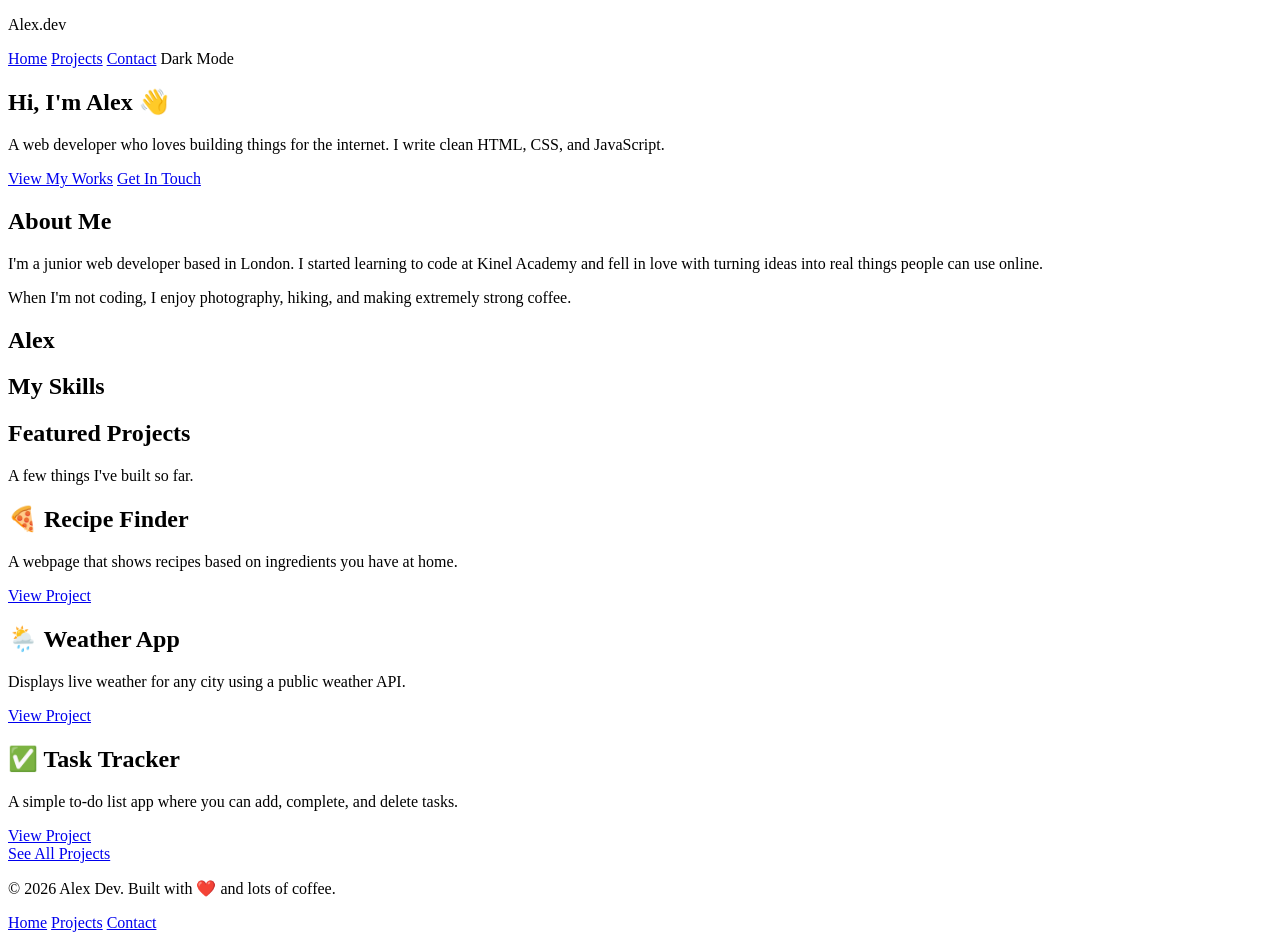
==== index.html @ a6b33ef6 "first commit" ====
<!DOCTYPE html>
<!--
  ============================================================
  WEEK 2 — HTML Basics & Semantic HTML
  ============================================================

  Key concepts introduced here:
  - The HTML document skeleton (DOCTYPE, html, head, body)
  - Headings (h1–h3), paragraphs, images, links, lists
  ============================================================
-->

<!-- lang="en" tells browsers and screen readers the page language -->
<html lang="en">

<head>
  <!-- ======================================================
    HEAD SECTION — Invisible metadata about the page
    Nothing in <head> appears on screen directly.
  ====================================================== -->

  <!-- UTF-8 handles all characters: emojis, accents, symbols -->
  <meta charset="UTF-8" />

  <!-- Without this, mobile browsers zoom out to show a "desktop" view.
       width=device-width makes the page match the device screen width. -->
  <meta name="viewport" content="width=device-width, initial-scale=1.0" />

  <!-- This text appears in the browser tab -->
  <title>Alex Dev — Web Developer</title>
</head>

<!-- For icons -->
<!-- win+. -->

<body>
  <!-- Header -->
  <header>
    <p>Alex.dev</p>

    <nav>
      <a href="home">Home</a>
      <a href="projects">Projects</a>
      <a href="contact">Contact</a>
      <span>Dark Mode</span>
    </nav>
  </header>

  <!-- Main -->
  <main>

    <!-- hero section/showcase -->
    <section>
      <h1>Hi, I'm Alex 👋</h1>

      <p>A web developer who loves building things for the internet. I write clean HTML, CSS, and JavaScript.</p>

      <a href="projects">View My Works</a>
      <a href="contacts">Get In Touch</a>
    </section>

    <!-- About Me Section -->
     <section>
      <h2>About Me</h2>
      <p>I'm a junior web developer based in London. I started learning to code at Kinel Academy and fell in love with turning ideas into real things people can use online.</p>

      <p>When I'm not coding, I enjoy photography, hiking, and making extremely strong coffee.</p>

      <h1>Alex</h1>
     </section> 

     <!-- My Skill Section -->
      <section>
        <h2>My Skills</h2>
      </section>


      <!-- Featured Projects Section -->
       <section>
        <h2>Featured Projects</h2>
        <p>A few things I've built so far.</p>

        <!-- 1st card -->
        <article>
          <h2>🍕 Recipe Finder</h2>
          <p>A webpage that shows recipes based on ingredients you have at home.</p>
          <a href="projects">View Project</a>
        </article>

        <!-- 2nd card -->
        <article>
          <h2>🌦️ Weather App</h2>
          <p>Displays live weather for any city using a public weather API.</p>
          <a href="projects">View Project</a>
        </article>

        <!-- 3rd card -->
        <article>
          <h2>✅ Task Tracker</h2>
          <p>A simple to-do list app where you can add, complete, and delete tasks.</p>
          <a href="projects">View Project</a>
        </article>

        <a href="projects">See All Projects</a>

       </section>
      
  </main>


  <footer>
    <p>&copy; 2026 Alex Dev. Built with ❤️ and lots of coffee.</p>

    <nav>
      <a href="home">Home</a>
      <a href="projects">Projects</a>
      <a href="contact">Contact</a>
    </nav>
  </footer>



  

    <!-- <h1> is the most important heading — there should only be ONE per page.
        It's the main title of the page. -->
    <!-- <h1>Hi, I'm Alex</h1> -->

    <!-- <p> is a paragraph — blocks of text content -->
    <!-- <p class="hero-subtitle">
    A web developer who loves building things for the internet.
    I write clean HTML, CSS, and JavaScript.
    </p> -->

    <!-- WEEK 2: Images need two attributes:
            - src: WHERE the image file is
            - alt: a TEXT DESCRIPTION of the image (accessibility)
            Never skip alt text. Screen readers read it aloud. -->

    <!-- <img src="avatar.webp" alt="User Avatar" /> -->
    <!-- <img
        src="https://placehold.co/300x300/ff6b35/ffffff?text=Alex"
        alt="Alex, a smiling web developer"
        width="300"
        height="300"
    /> -->

    <!-- <a href="https://www.kinelacademy.com" target="_blank">Visit KineL Academy</a> -->
    <!-- <input type="text" placeholder="Enter your name"  /> -->


</body>
</html>
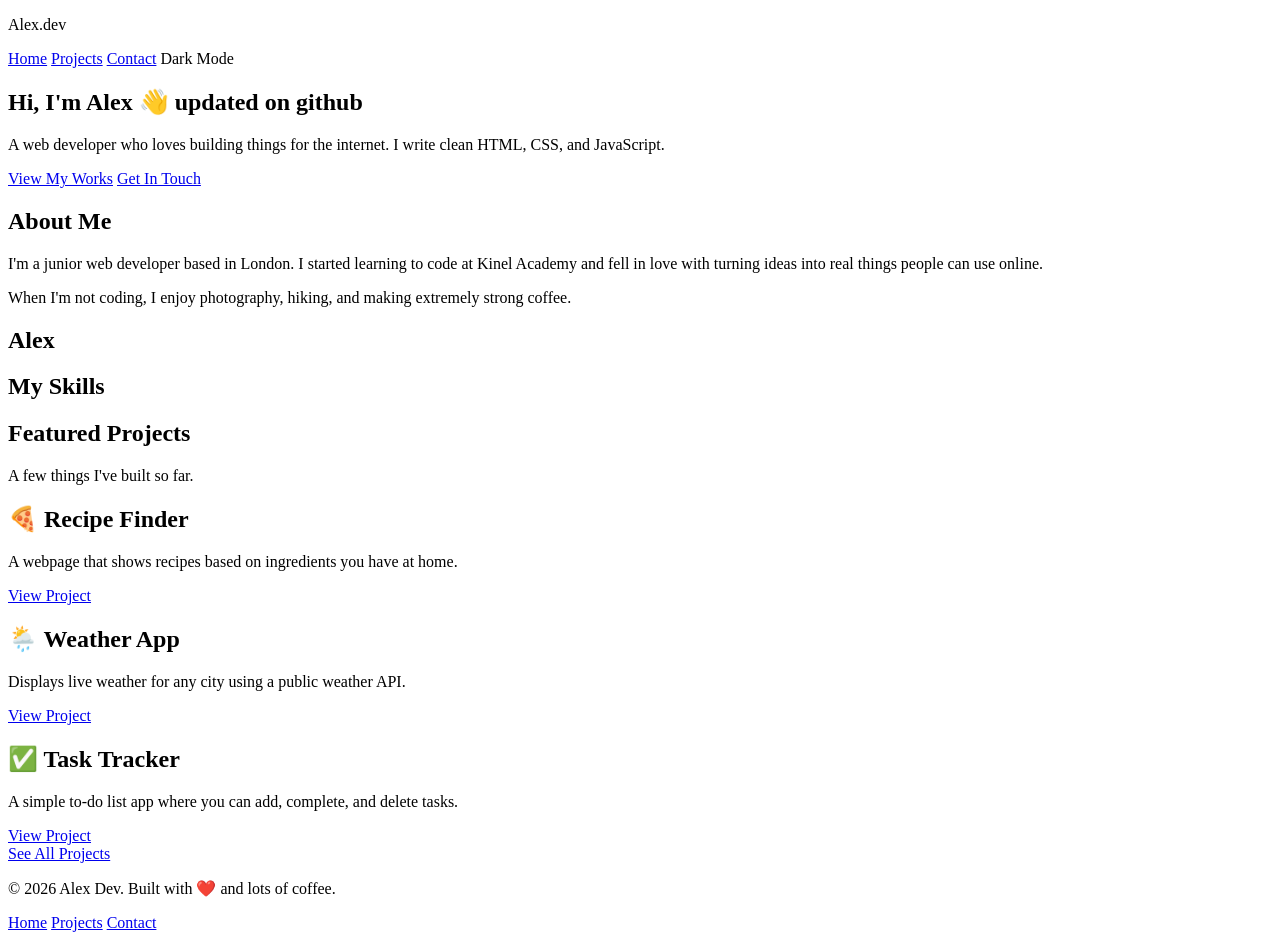
==== commit b45618aa: "updated index file" ====
--- a/index.html
+++ b/index.html
@@ -51,7 +51,7 @@
 
     <!-- hero section/showcase -->
     <section>
-      <h1>Hi, I'm Alex 👋</h1>
+      <h1>Hi, I'm Alex 👋 updated on github</h1>
 
       <p>A web developer who loves building things for the internet. I write clean HTML, CSS, and JavaScript.</p>
 
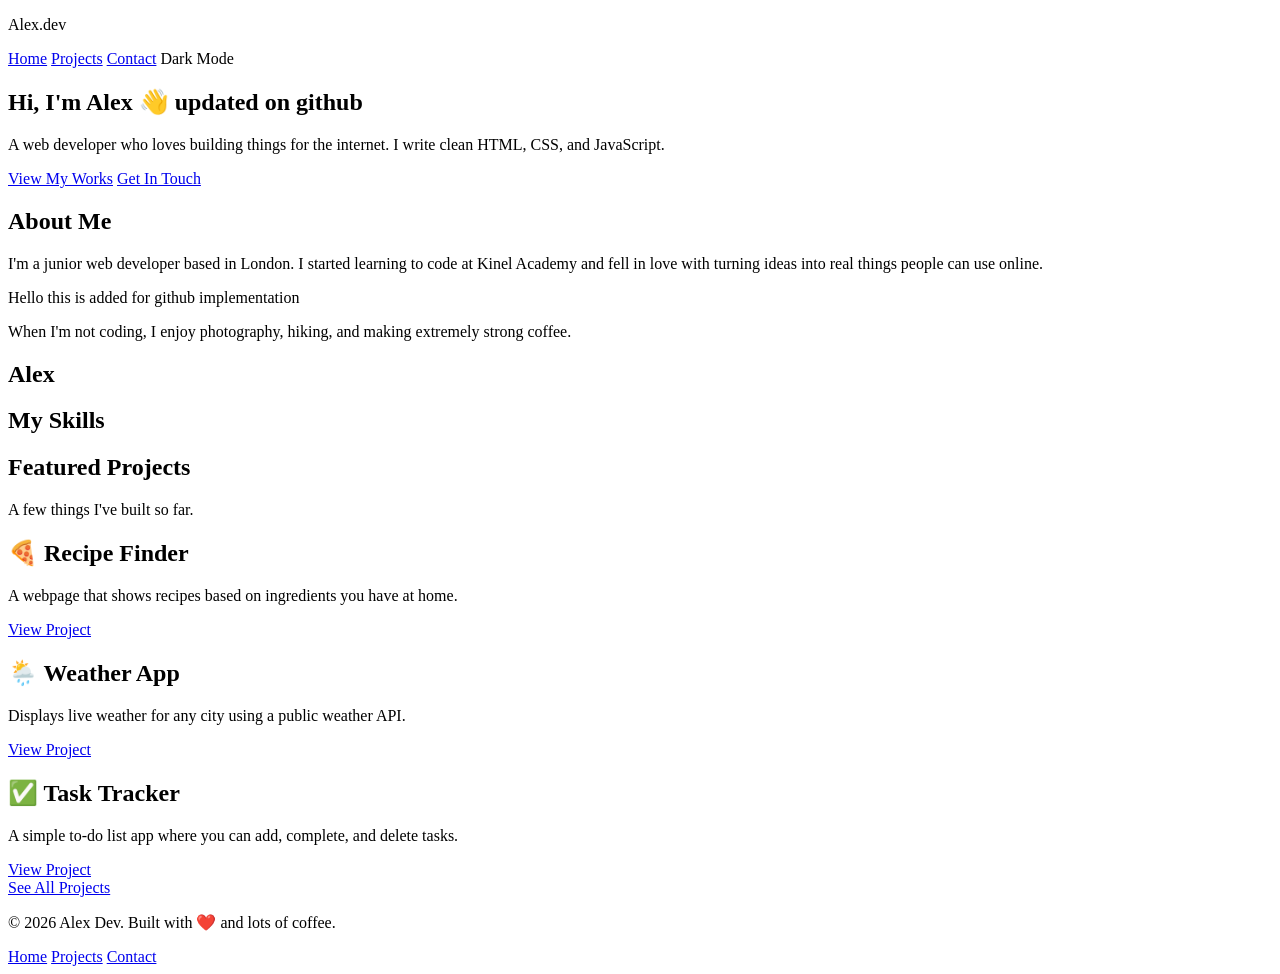
==== commit 6a4e2f04: "updated index file" ====
--- a/index.html
+++ b/index.html
@@ -63,6 +63,8 @@
      <section>
       <h2>About Me</h2>
       <p>I'm a junior web developer based in London. I started learning to code at Kinel Academy and fell in love with turning ideas into real things people can use online.</p>
+
+      <p>Hello this is added for github implementation</p>
 
       <p>When I'm not coding, I enjoy photography, hiking, and making extremely strong coffee.</p>
 
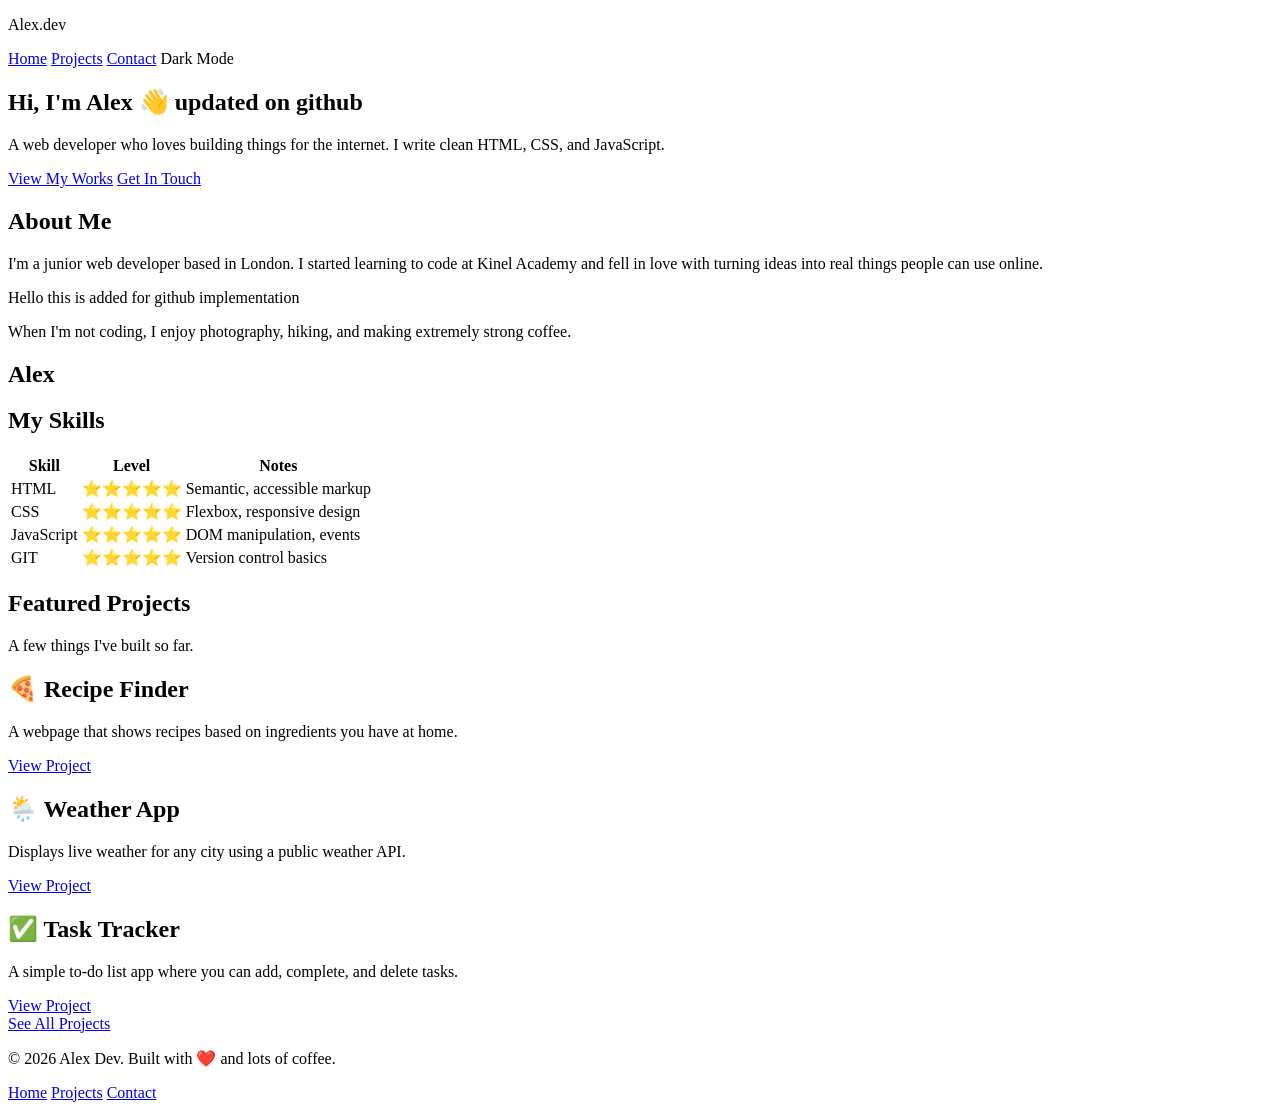
==== commit c58f8a18: "added links and table" ====
--- a/index.html
+++ b/index.html
@@ -39,9 +39,9 @@
     <p>Alex.dev</p>
 
     <nav>
-      <a href="home">Home</a>
-      <a href="projects">Projects</a>
-      <a href="contact">Contact</a>
+      <a href="index.html" target="_blank">Home</a>
+      <a href="projects.html" target="_blank">Projects</a>
+      <a href="contact.html" target="_blank">Contact</a>
       <span>Dark Mode</span>
     </nav>
   </header>
@@ -71,9 +71,54 @@
       <h1>Alex</h1>
      </section> 
 
+     <!-- row & column -->
+
      <!-- My Skill Section -->
       <section>
         <h2>My Skills</h2>
+
+        <table>
+          <!-- Header part -->
+          <thead>
+            <tr>
+              <th>Skill</th>
+              <th>Level</th>
+              <th>Notes</th>
+            </tr>
+          </thead>
+
+          <!-- Body part -->
+          <tbody>
+            <!-- row 1 -->
+            <tr>
+              <td>HTML</td>
+              <td>⭐⭐⭐⭐⭐</td>
+              <td>Semantic, accessible markup</td>
+            </tr>
+           <!-- row 2 -->
+            <tr>
+              <td>CSS</td>
+              <td>⭐⭐⭐⭐⭐</td>
+              <td>Flexbox, responsive design</td>
+            </tr>
+            <!-- row 3 -->
+            <tr>
+              <td>JavaScript</td>
+              <td>⭐⭐⭐⭐⭐</td>
+              <td>DOM manipulation, events</td>
+            </tr>
+            <!-- row 4 -->
+            <tr>
+              <td>GIT</td>
+              <td>⭐⭐⭐⭐⭐</td>
+              <td>Version control basics</td>
+            </tr>
+          </tbody>
+
+
+
+
+        </table>
       </section>
 
 
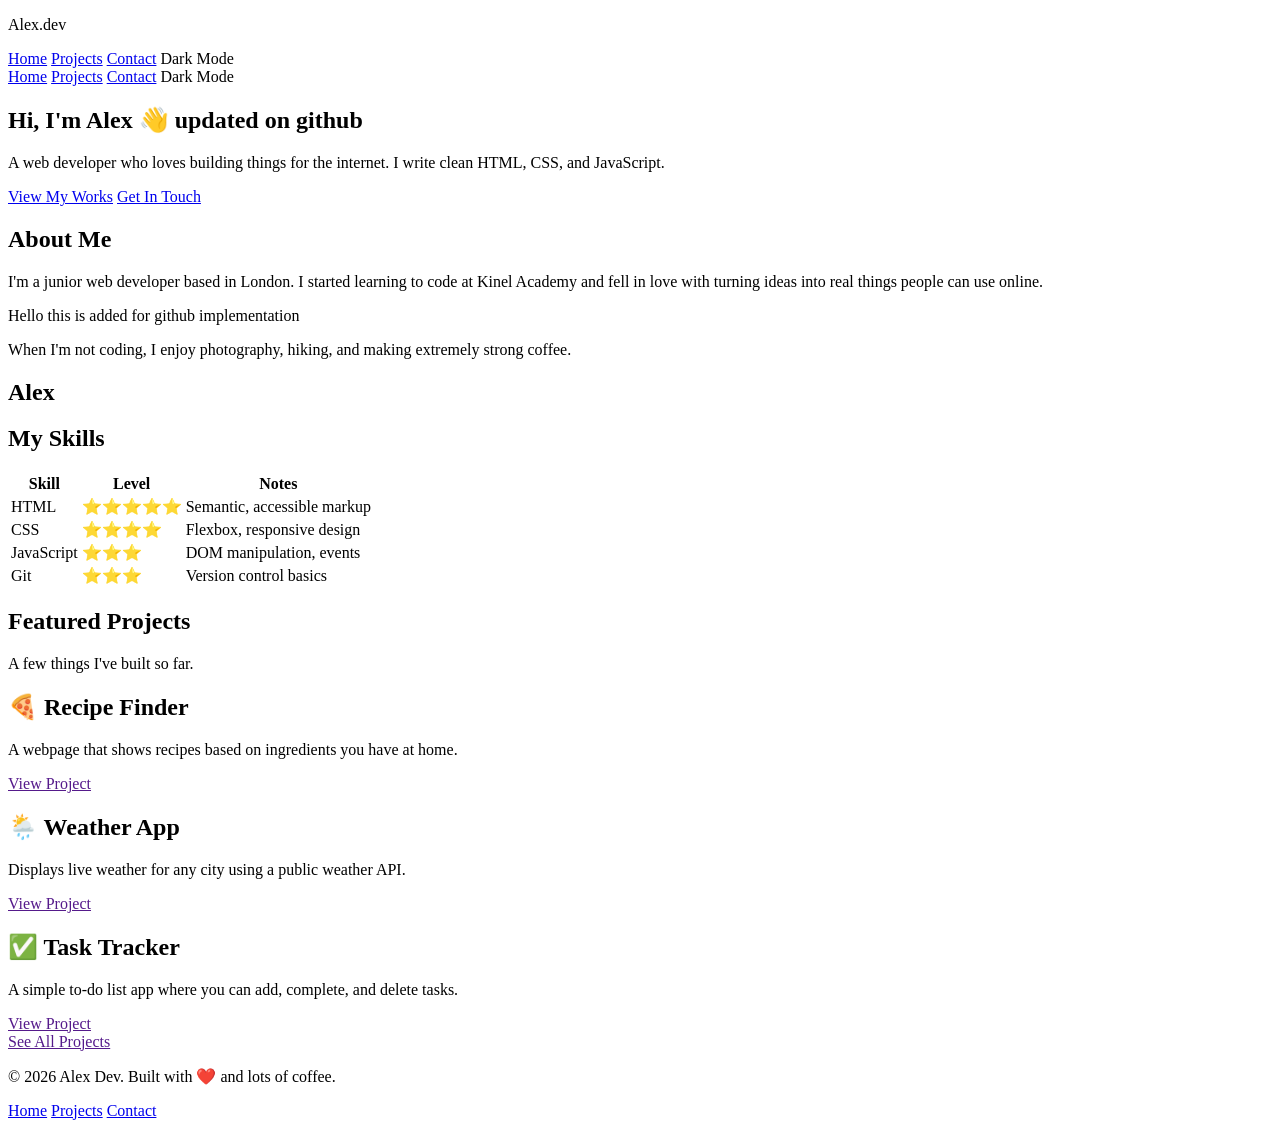
==== commit 19ac1be7: "added links and table" ====
--- a/index.html
+++ b/index.html
@@ -30,13 +30,25 @@
   <title>Alex Dev — Web Developer</title>
 </head>
 
-<!-- For icons -->
-<!-- win+. -->
 
 <body>
   <!-- Header -->
   <header>
     <p>Alex.dev</p>
+    <!-- <nav> wraps navigation links — tells browsers this is site navigation -->
+    <nav>
+        <!-- href="index.html" links to the home page (current page) -->
+        <a href="index.html" class="active">Home</a>
+
+        <!-- href="projects.html" links to our second page (Week 3) -->
+        <a href="projects.html">Projects</a>
+
+        <!-- href="contact.html" links to our third page (Week 3) -->
+        <a href="contact.html">Contact</a>
+        
+        <span>Dark Mode</span>
+      </ul>
+    </nav>
 
     <nav>
       <a href="index.html" target="_blank">Home</a>
@@ -71,90 +83,97 @@
       <h1>Alex</h1>
      </section> 
 
-     <!-- row & column -->
+     <!-- =========== SKILLS SECTION =========== -->
+    <!--
+      WEEK 3: We use a <table> here to display structured data (skills + levels).
+      Rule: Tables are for DATA, never for page layout.
+    -->
+    <section class="skills" id="skills">
 
-     <!-- My Skill Section -->
-      <section>
-        <h2>My Skills</h2>
+      <h2>My Skills</h2>
 
-        <table>
-          <!-- Header part -->
-          <thead>
-            <tr>
-              <th>Skill</th>
-              <th>Level</th>
-              <th>Notes</th>
-            </tr>
-          </thead>
+      <!--
+        TABLE ANATOMY (Week 3):
+        <table>  — the table container(divided into 2 parts ===> thead and tbody)
+        <thead>  — table header group (column titles)
+        <tbody>  — table body (the actual data rows)
+        <tr>     — table row
+        <th>     — table header cell (bold by default)
+        <td>     — table data cell
+      -->
+      <table class="skills-table">
+        <!-- Head part -->
+        <thead>
+          <tr>
+            <th>Skill</th>
+            <th>Level</th>
+            <th>Notes</th>
+          </tr>
+        </thead>
 
-          <!-- Body part -->
-          <tbody>
-            <!-- row 1 -->
-            <tr>
-              <td>HTML</td>
-              <td>⭐⭐⭐⭐⭐</td>
-              <td>Semantic, accessible markup</td>
-            </tr>
-           <!-- row 2 -->
-            <tr>
-              <td>CSS</td>
-              <td>⭐⭐⭐⭐⭐</td>
-              <td>Flexbox, responsive design</td>
-            </tr>
-            <!-- row 3 -->
-            <tr>
-              <td>JavaScript</td>
-              <td>⭐⭐⭐⭐⭐</td>
-              <td>DOM manipulation, events</td>
-            </tr>
-            <!-- row 4 -->
-            <tr>
-              <td>GIT</td>
-              <td>⭐⭐⭐⭐⭐</td>
-              <td>Version control basics</td>
-            </tr>
-          </tbody>
+        <!-- Body part -->
+        <tbody>
+          <tr>
+            <td>HTML</td>
+            <td>⭐⭐⭐⭐⭐</td>
+            <td>Semantic, accessible markup</td>
+          </tr>
+          <tr>
+            <td>CSS</td>
+            <td>⭐⭐⭐⭐</td>
+            <td>Flexbox, responsive design</td>
+          </tr>
+          <tr>
+            <td>JavaScript</td>
+            <td>⭐⭐⭐</td>
+            <td>DOM manipulation, events</td>
+          </tr>
+          <tr>
+            <td>Git</td>
+            <td>⭐⭐⭐</td>
+            <td>Version control basics</td>
+          </tr>
+        </tbody>
+      </table>
+
+    </section>
 
 
+    <!-- FOR STUDENTS ==> Include the correct href for the links in this section  -->
+    <!-- Featured Projects Section -->
+      <section>
+      <h2>Featured Projects</h2>
+      <p>A few things I've built so far.</p>
 
+      <!-- 1st card -->
+      <article>
+        <h2>🍕 Recipe Finder</h2>
+        <p>A webpage that shows recipes based on ingredients you have at home.</p>
+        <a href="">View Project</a>
+      </article>
 
-        </table>
+      <!-- 2nd card -->
+      <article>
+        <h2>🌦️ Weather App</h2>
+        <p>Displays live weather for any city using a public weather API.</p>
+        <a href="">View Project</a>
+      </article>
+
+      <!-- 3rd card -->
+      <article>
+        <h2>✅ Task Tracker</h2>
+        <p>A simple to-do list app where you can add, complete, and delete tasks.</p>
+        <a href="">View Project</a>
+      </article>
+
+      <a href="">See All Projects</a>
+
       </section>
-
-
-      <!-- Featured Projects Section -->
-       <section>
-        <h2>Featured Projects</h2>
-        <p>A few things I've built so far.</p>
-
-        <!-- 1st card -->
-        <article>
-          <h2>🍕 Recipe Finder</h2>
-          <p>A webpage that shows recipes based on ingredients you have at home.</p>
-          <a href="projects">View Project</a>
-        </article>
-
-        <!-- 2nd card -->
-        <article>
-          <h2>🌦️ Weather App</h2>
-          <p>Displays live weather for any city using a public weather API.</p>
-          <a href="projects">View Project</a>
-        </article>
-
-        <!-- 3rd card -->
-        <article>
-          <h2>✅ Task Tracker</h2>
-          <p>A simple to-do list app where you can add, complete, and delete tasks.</p>
-          <a href="projects">View Project</a>
-        </article>
-
-        <a href="projects">See All Projects</a>
-
-       </section>
       
   </main>
 
 
+    <!-- FOR STUDENTS ==> Include the correct href for the links in this footer  -->
   <footer>
     <p>&copy; 2026 Alex Dev. Built with ❤️ and lots of coffee.</p>
 
@@ -166,35 +185,5 @@
   </footer>
 
 
-
-  
-
-    <!-- <h1> is the most important heading — there should only be ONE per page.
-        It's the main title of the page. -->
-    <!-- <h1>Hi, I'm Alex</h1> -->
-
-    <!-- <p> is a paragraph — blocks of text content -->
-    <!-- <p class="hero-subtitle">
-    A web developer who loves building things for the internet.
-    I write clean HTML, CSS, and JavaScript.
-    </p> -->
-
-    <!-- WEEK 2: Images need two attributes:
-            - src: WHERE the image file is
-            - alt: a TEXT DESCRIPTION of the image (accessibility)
-            Never skip alt text. Screen readers read it aloud. -->
-
-    <!-- <img src="avatar.webp" alt="User Avatar" /> -->
-    <!-- <img
-        src="https://placehold.co/300x300/ff6b35/ffffff?text=Alex"
-        alt="Alex, a smiling web developer"
-        width="300"
-        height="300"
-    /> -->
-
-    <!-- <a href="https://www.kinelacademy.com" target="_blank">Visit KineL Academy</a> -->
-    <!-- <input type="text" placeholder="Enter your name"  /> -->
-
-
 </body>
 </html>
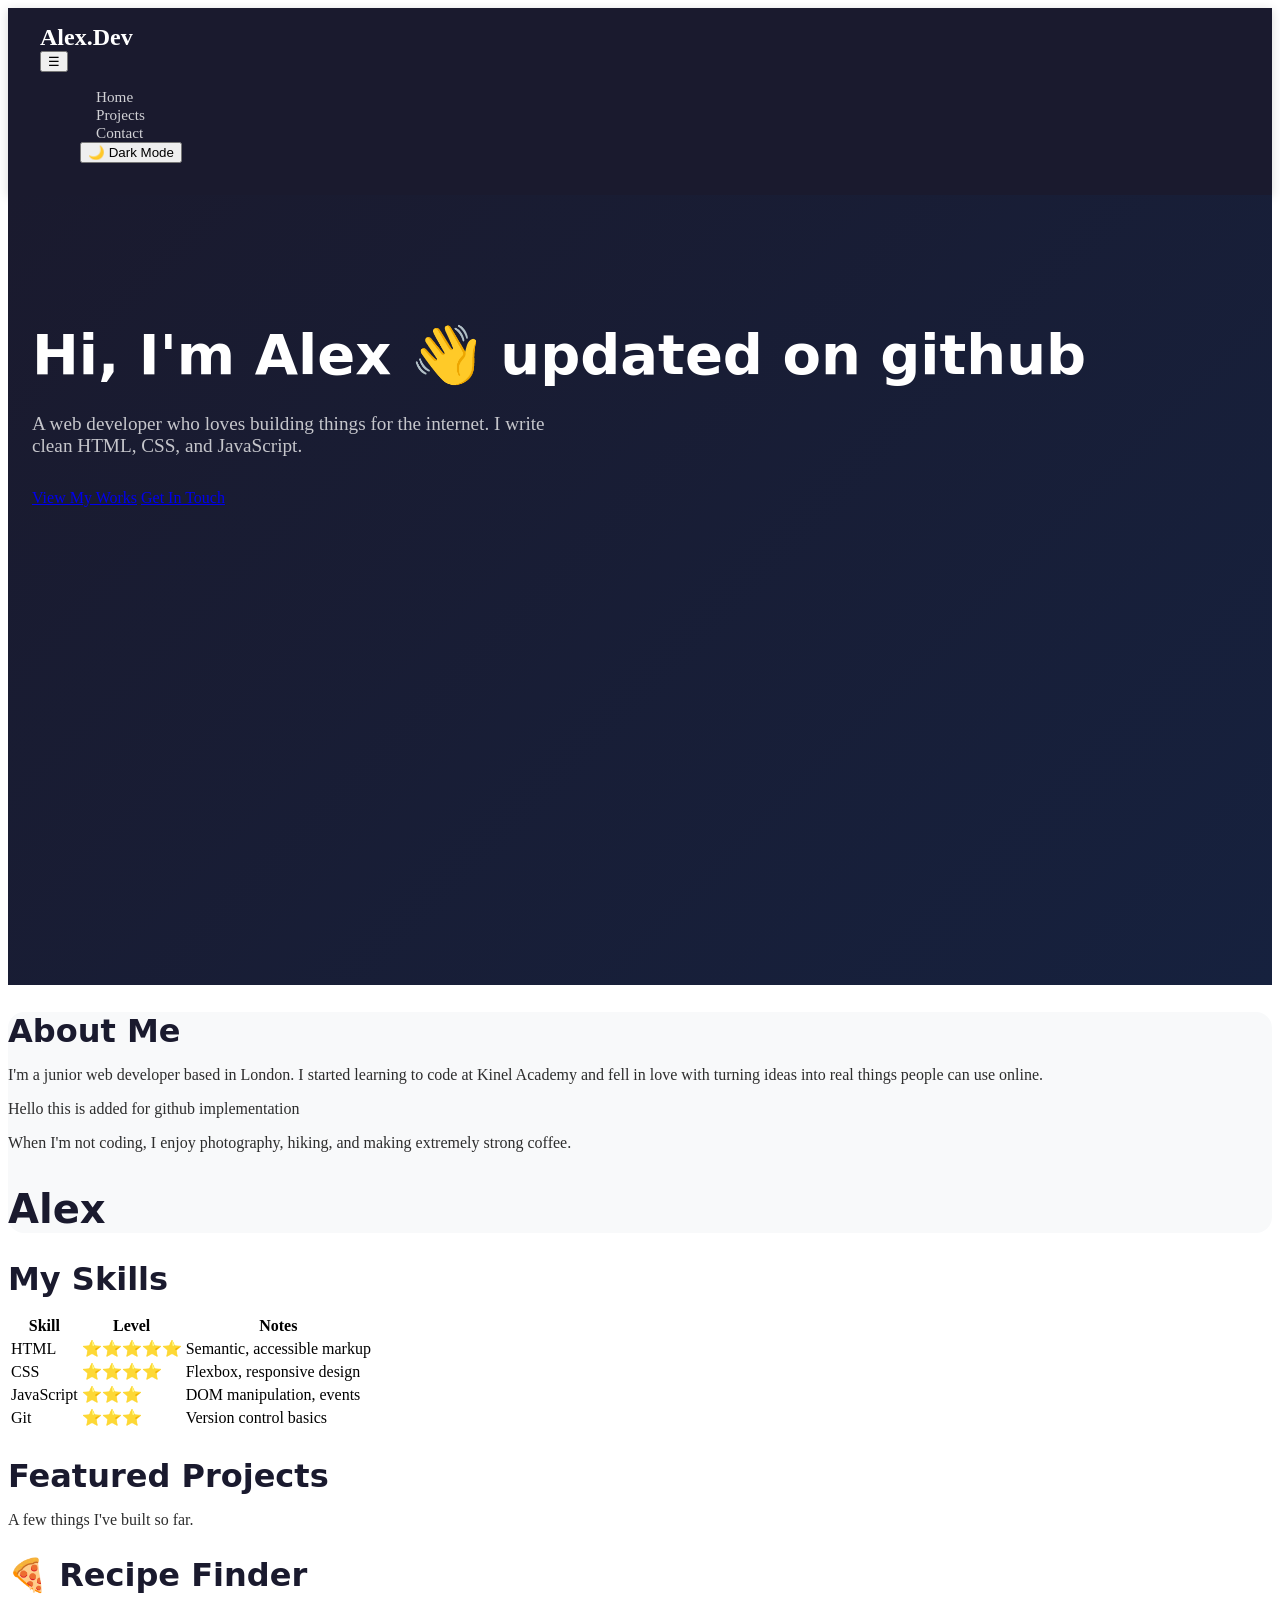
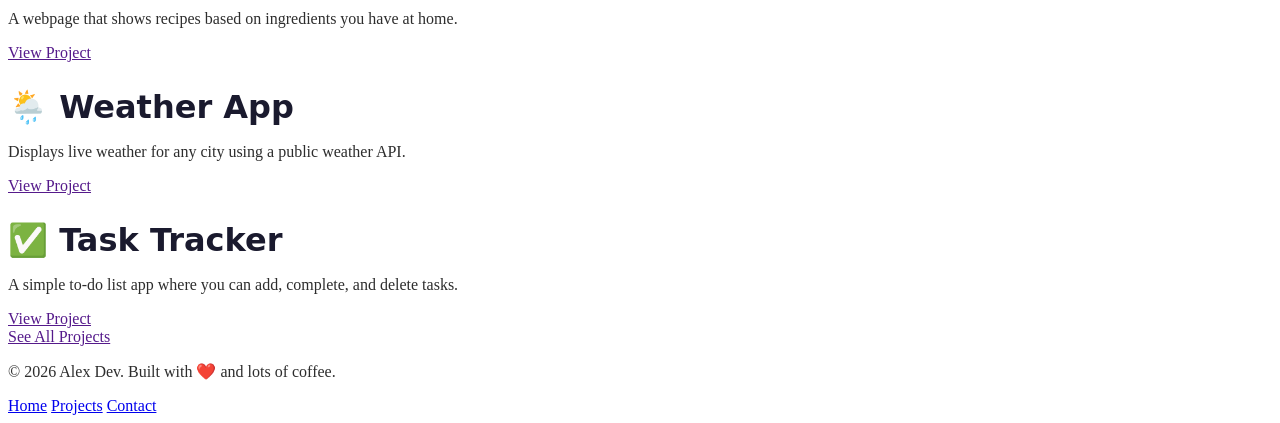
==== commit 6fe76542: "CSS fundamentals" ====
--- a/index.html
+++ b/index.html
@@ -28,51 +28,60 @@
 
   <!-- This text appears in the browser tab -->
   <title>Alex Dev — Web Developer</title>
+  <!-- WEEK 3: This line links our external CSS file.
+       rel="stylesheet" tells the browser what kind of file it is.
+       href is the path to the file, relative to this HTML file. -->
+  <link rel="stylesheet" href="style.css">
 </head>
 
 
 <body>
   <!-- Header -->
-  <header>
-    <p>Alex.dev</p>
+ <header class="site-header">
+
+    <!-- The site name / logo -->
+    <div class="logo">
+      <a href="index.html">Alex<span class="accent">.</span>Dev</a>
+    </div>
+
+    <button> ☰  </button>
+
     <!-- <nav> wraps navigation links — tells browsers this is site navigation -->
-    <nav>
+    <nav class="main-nav" id="mainNav">
+      <ul>
         <!-- href="index.html" links to the home page (current page) -->
-        <a href="index.html" class="active">Home</a>
+        <li><a href="index.html" class="active">Home</a></li>
 
         <!-- href="projects.html" links to our second page (Week 3) -->
-        <a href="projects.html">Projects</a>
+        <li><a href="projects.html">Projects</a></li>
 
         <!-- href="contact.html" links to our third page (Week 3) -->
-        <a href="contact.html">Contact</a>
-        
-        <span>Dark Mode</span>
+        <li><a href="contact.html">Contact</a></li>
+
+        <li>
+          <button class="dark-toggle" id="darkToggle">🌙 Dark Mode</button>
+        </li>
       </ul>
     </nav>
+  </header>
 
-    <nav>
-      <a href="index.html" target="_blank">Home</a>
-      <a href="projects.html" target="_blank">Projects</a>
-      <a href="contact.html" target="_blank">Contact</a>
-      <span>Dark Mode</span>
-    </nav>
-  </header>
 
   <!-- Main -->
   <main>
 
     <!-- hero section/showcase -->
-    <section>
+    <section class="hero" id="home">
       <h1>Hi, I'm Alex 👋 updated on github</h1>
 
-      <p>A web developer who loves building things for the internet. I write clean HTML, CSS, and JavaScript.</p>
+      <p class="hero-subtitle">
+        A web developer who loves building things for the internet. I write clean HTML, CSS, and JavaScript.</p>
 
       <a href="projects">View My Works</a>
       <a href="contacts">Get In Touch</a>
     </section>
 
     <!-- About Me Section -->
-     <section>
+     <section class="about" id="about">
       <h2>About Me</h2>
       <p>I'm a junior web developer based in London. I started learning to code at Kinel Academy and fell in love with turning ideas into real things people can use online.</p>
 
--- a/style.css
+++ b/style.css
@@ -0,0 +1,150 @@
+
+  /* ============================================================
+  ALEX DEV PORTFOLIO — style.css
+
+  WEEK 3: Colors, fonts, spacing (added in Week 3) */
+
+/* CSS Variable
+ :root { --brand-color: #FF6B35; } h1 { color: var(--brand-color); } — define once on :root, use anywhere
+with var(). */
+
+/* ============================================================
+   1. CSS VARIABLES (Custom Properties)
+   ============================================================
+   WEEK 3 — CSS Fundamentals
+
+   CSS variables let you define a value ONCE and reuse it everywhere.
+   Change one variable → the change updates across the entire site.
+
+   Syntax: --variable-name: value;
+   Usage:  color: var(--variable-name);
+
+   We define them on :root so they're available on every element.
+   ============================================================ */
+
+:root {
+  /* Colour palette */
+  --color-primary:    #ff6b35;   /* Orange — our main brand colour */
+  --color-secondary:  #1a1a2e;   /* Deep navy — used for dark backgrounds */
+  --color-accent:     #e94560;   /* Pink-red — for highlights and hover states */
+
+  /* Background and text colours */
+  --color-bg:         #ffffff;   /* Page background */
+  --color-bg-soft:    #f8f9fa;   /* Slightly off-white for sections */
+  --color-text:       #2d2d2d;   /* Main body text — NOT pure black (easier on eyes) */
+  --color-text-muted: #6b7280;   /* Lighter text for subtitles and captions */
+
+  /* Border */
+  --color-border:     #e5e7eb;
+
+  /* Spacing scale — consistent gaps throughout the site */
+  --space-xs:   0.5rem;    /*  8px */
+  --space-sm:   1rem;      /* 16px */
+  --space-md:   1.5rem;    /* 24px */
+  --space-lg:   2rem;      /* 32px */
+  --space-xl:   3rem;      /* 48px */
+  --space-2xl:  5rem;      /* 80px */
+
+  /* Typography */
+  --font-body:    'Segoe UI', system-ui, sans-serif;
+  --font-heading: 'Segoe UI', system-ui, sans-serif;
+
+  /* Borders */
+  --radius-sm:  4px;
+  --radius-md:  8px;
+  --radius-lg:  16px;
+
+  /* Transitions */
+  --transition: 0.2s ease;
+}
+
+
+.site-header {
+  align-items: center;                 /* Vertically centre both */
+  padding: var(--space-sm) var(--space-lg);
+  background-color: var(--color-secondary);
+  top: 0;
+  z-index: 100;                        /* Ensure it stays above all other content */
+  box-shadow: 0 2px 10px rgba(0, 0, 0, 0.15);
+}
+
+/* Logo link */
+.logo a {
+  font-size: 1.5rem;
+  font-weight: 700;
+  color: white;
+  text-decoration: none;
+}
+
+/* Navigation list — horizontal links */
+.main-nav ul {
+  align-items: center;
+  gap: var(--space-md);    /* Space between nav items */
+  list-style: none;        /* Remove bullet points */
+}
+
+.main-nav a {
+  color: rgba(255, 255, 255, 0.8);   /* Slightly transparent white */
+  font-size: 0.95rem;
+  font-weight: 500;
+  text-decoration: none;
+  transition: color var(--transition);
+  padding: var(--space-xs) var(--space-sm);
+  border-radius: var(--radius-sm);
+}
+
+
+/* ============================================================
+   3. TYPOGRAPHY
+   ============================================================
+   WEEK 3 — CSS Fundamentals: Fonts & Text
+   ============================================================ */
+
+h1, h2, h3, h4 {
+  font-family: var(--font-heading);
+  line-height: 1.2;              /* Tighter line-height for headings */
+  color: var(--color-secondary); /* Headings use our dark navy colour */
+  margin-bottom: var(--space-sm);
+}
+
+h1 { font-size: 2.5rem; }   /* 40px */
+h2 { font-size: 2rem; }     /* 32px */
+h3 { font-size: 1.5rem; }   /* 24px */
+
+p {
+  margin-bottom: var(--space-sm);
+  color: var(--color-text);
+}
+
+/* HERO SECTION */
+
+.hero {
+  justify-content: center;   /* Centre vertically */
+  align-items: flex-start;   /* Align to the left */
+  min-height: 70vh;          /* At least 70% of the viewport height */
+  background: linear-gradient(135deg, var(--color-secondary) 0%, #16213e 100%);
+  color: white;
+  padding: var(--space-2xl) var(--space-md);
+  max-width: 100%;
+}
+
+.hero h1 {
+  font-size: clamp(2rem, 5vw, 3.5rem); /* Fluid font size — scales with viewport */
+  color: white;
+  margin-bottom: var(--space-md);
+}
+.hero-subtitle {
+  font-size: 1.2rem;
+  color: rgba(255, 255, 255, 0.75);
+  max-width: 540px;
+  margin-bottom: var(--space-lg);
+}
+
+/* ============================================================
+   ABOUT SECTION
+   ============================================================ */
+
+.about {
+  background-color: var(--color-bg-soft);
+  border-radius: var(--radius-lg);
+}
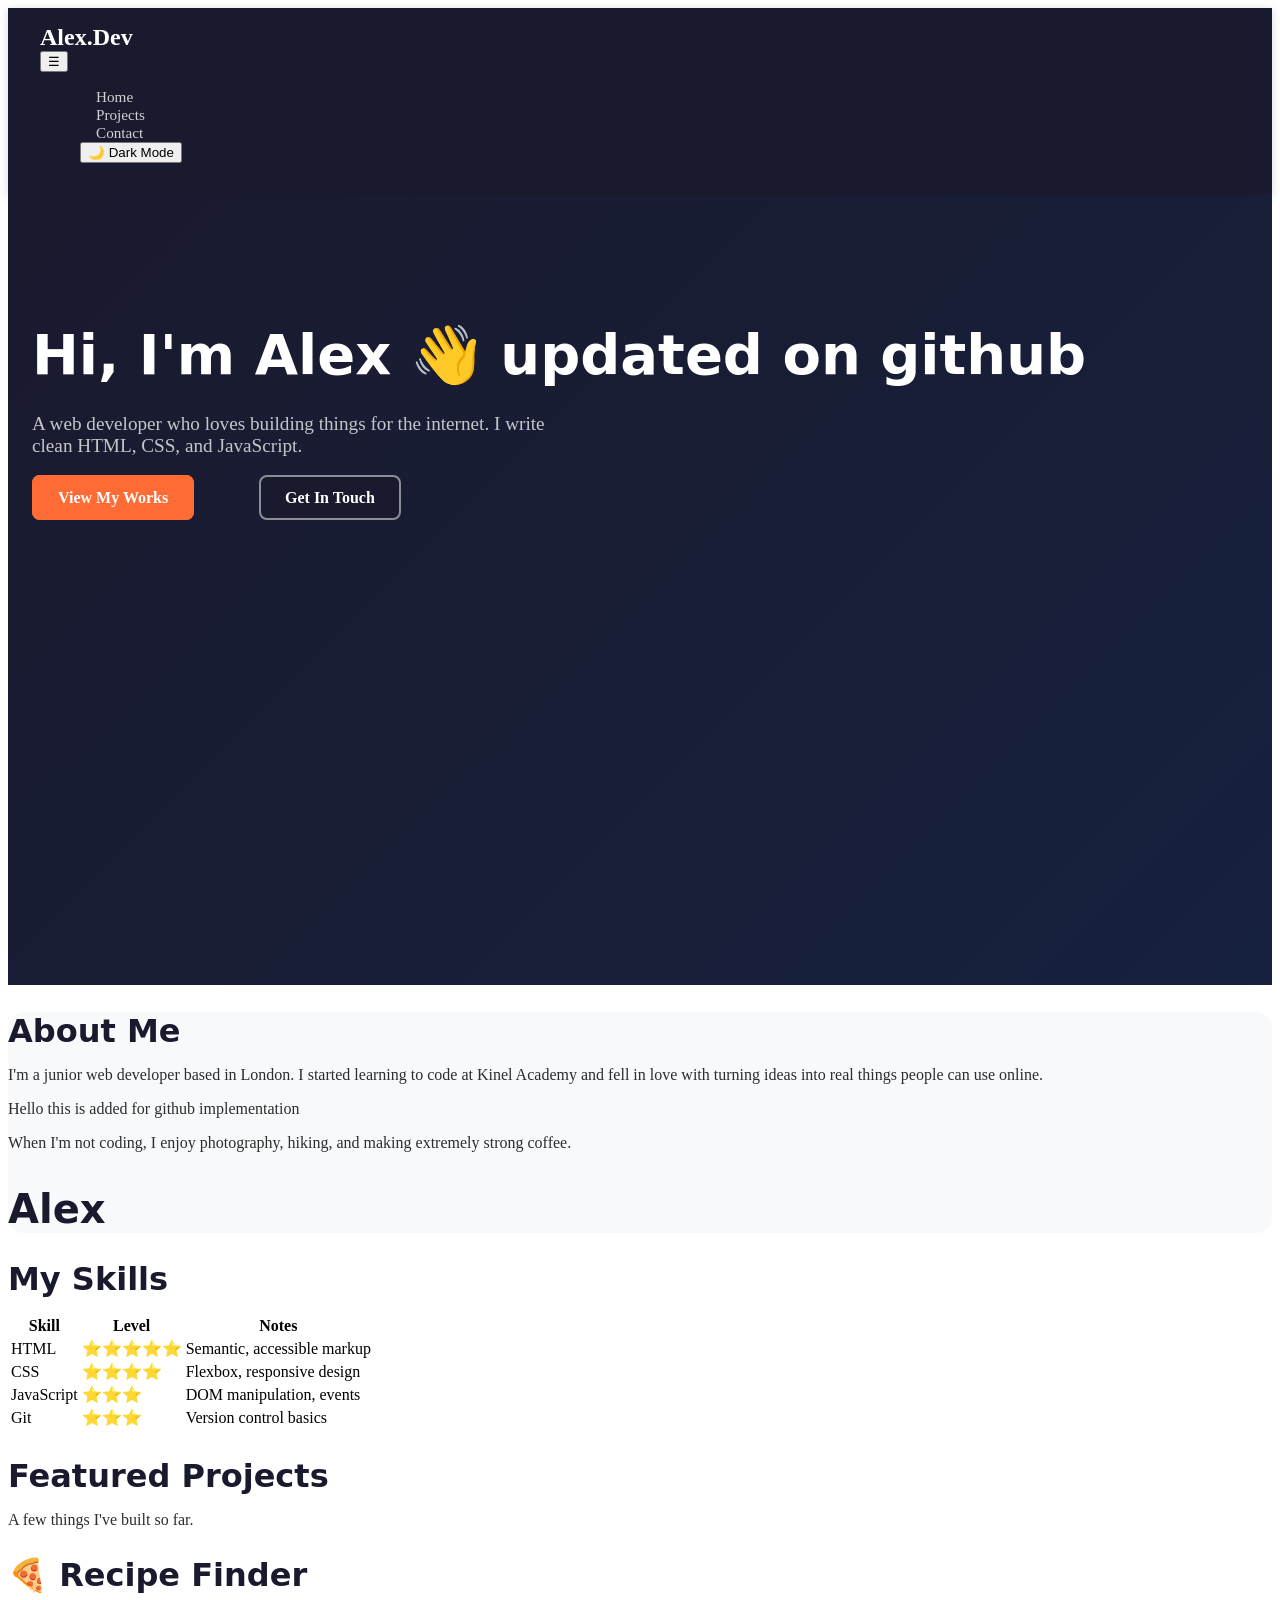
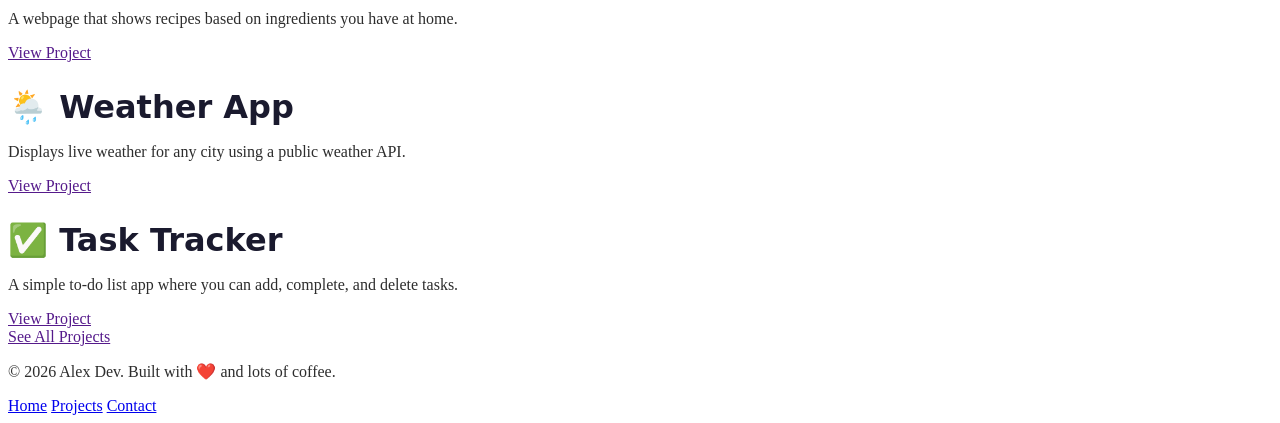
==== commit 1aa82143: "Merge pull request #3 from Web2-Dev/Mentor-Zee Mentor zee" ====
--- a/index.html
+++ b/index.html
@@ -76,8 +76,12 @@
       <p class="hero-subtitle">
         A web developer who loves building things for the internet. I write clean HTML, CSS, and JavaScript.</p>
 
-      <a href="projects">View My Works</a>
-      <a href="contacts">Get In Touch</a>
+
+        <div class="hero-button">
+          <a href="projects" class="btn btn-primary">View My Works</a>
+          <a href="contacts" class="btn btn-secondary">Get In Touch</a>
+        </div>
+      
     </section>
 
     <!-- About Me Section -->
--- a/style.css
+++ b/style.css
@@ -56,7 +56,48 @@
 
   /* Transitions */
   --transition: 0.2s ease;
+
+
+/* WEEK 4 CSS BOX MODEL: padding adds space inside each cell */
+
+
 }
+ .btn {
+  padding: 0.75rem 1.5rem;          /* Top and Bottom (Vertical)| Horizontal (Left and Right) */
+  border-radius: var(--radius-md);
+  font-size: 1rem;
+  font-weight: 600;
+  cursor: pointer;
+  border: 2px solid;
+  text-decoration: none;  
+ }
+
+ .btn-primary {
+  background-color: var(--color-primary);
+  color: white;
+  border-color: var(--color-primary);
+  margin-right: 5%;
+  /* margin: 0 auto; */
+}
+
+.btn-primary:hover {
+  background-color: var(--color-accent);
+  border-color: var(--color-accent);
+  text-decoration: none;
+}
+
+.btn-secondary {
+  background-color: var(--color-secondary);
+  color: white;
+  border-color: rgba(255, 255, 255, 0.5);
+}
+
+
+.btn-secondary:hover {
+  background-color: rgba(255, 255, 255, 0.1);
+  text-decoration: none;
+}
+
 
 
 .site-header {
